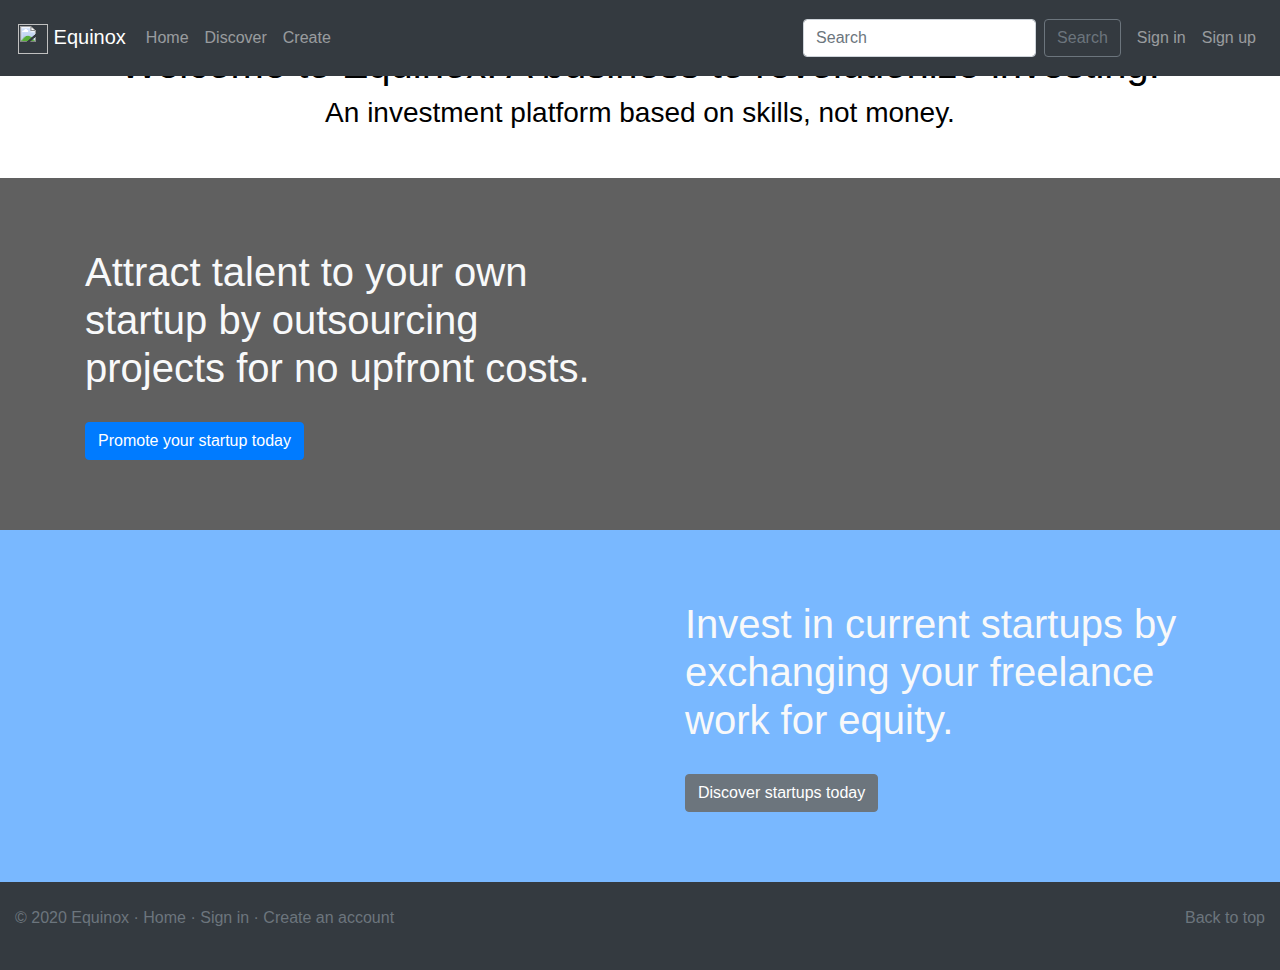
==== outhome.html @ 6370d71e "Changing it back" ====
<!doctype html>
<html lang="en">
<head>
  <!-- Required meta tags -->
  <meta charset="utf-8">
  <meta name="viewport" content="width=device-width, initial-scale=1, shrink-to-fit=no">

  <!-- Bootstrap CSS -->
  <link rel="stylesheet" href="https://stackpath.bootstrapcdn.com/bootstrap/4.3.1/css/bootstrap.min.css" integrity="sha384-ggOyR0iXCbMQv3Xipma34MD+dH/1fQ784/j6cY/iJTQUOhcWr7x9JvoRxT2MZw1T" crossorigin="anonymous">
  <link rel="stylesheet" href="styles.css">
  <title>Equinox</title>
</head>
<body>
  <header>
    <!------------------------------------------- Start of menu ------------------------------------------------>
    <nav class="navbar navbar-expand-md navbar-dark bg-dark fixed-top">
      <a style="margin: 2px" class="navbar-brand" href="outhome.html">
        <img src="Images/Logo.png" width="30" height="30" alt="">
        Equinox
      </a>
      <button class="navbar-toggler" data-toggle="collapse" data-target="#navbarCollapse">
        <span class="navbar-toggler-icon"></span></button>
        <div class="collapse navbar-collapse" id="navbarCollapse">
          <ul style="margin: 10px"class="navbar-nav mr-auto">
            <li class="nav-item"><a href="outhome.html" class="nav-link">Home</a></li>
            <li class="nav-item"><a href="signup.html" class="nav-link">Discover</a></li>
            <li class="nav-item"><a href="signup.html" class="nav-link">Create</a></li>
            <!-- <li class="nav-item"><a href="Profile.html" class="nav-link">Profile</a></li> -->
            <!-- <li class="nav-item"><a href="Employers.html" class="nav-link">Employers</a></li> -->
          </ul>
          <form class="form-inline my-2 my-lg-0">
            <input class="form-control mr-sm-2" type="search" placeholder="Search" aria-label="Search">
            <button class="btn btn-outline-secondary my-2 my-sm-0 mr-sm-2" type="submit">Search</button>
            <ul class="navbar-nav mr-auto">
              <li class="nav-item"><a href="Login.html" class="nav-link">Sign in</a></li>
              <li class="nav-item"><a href="signup.html" class="nav-link">Sign up</a></li>
            </ul>

          </form>
        </div>
      </nav>
      <!------------------------------------------- End of menu ------------------------------------------------>
    </header>
    <body>
      <div class="container-fluid">
        <!-- <div style="padding: 0" class="mw-100 container text-center"> -->
        <div style="padding: 40px" class="text-center">
          <h1 style="color: black">Welcome to Equinox: A business to revolutionize investing.</h1>
          <h3 style="color: black">An investment platform based on skills, not money.</h3>
          </div>
<!------------------------------------------- Advertising ------------------------------------------------>
  <div style="background-color: #606060; padding: 40px" class="row">
    <div class="col-md-6">
      <h1 style="margin:30px 30px 0px 30px" class="font-weight-normal text-light">Attract talent to your own startup by outsourcing projects for no upfront costs.</h1>
      <a style="margin:30px" class="btn btn-primary" href="signup.html" role="button">Promote your startup today</a>
    </div>
    <div class="col-md-6">
      <img src="Images/Talent.png" alt="">
    </div>
  </div>

  <div style="background-color: #79B8FF; padding: 40px" class="row">
    <div class="col-md-6">
      <img max-height:50px src="Images/freelance.png" alt="">
    </div>
    <div class="col-md-6">
      <h1 style="margin:30px 30px 0px 30px" class="font-weight-normal text-light">Invest in current startups by exchanging your freelance work for equity.</h1>
      <a style="margin:30px" class="btn btn-secondary" href="signup.html" role="button">Discover startups today</a>
    </div>
  </div>
</div>
<script src="https://code.jquery.com/jquery-3.3.1.slim.min.js" integrity="sha384-q8i/X+965DzO0rT7abK41JStQIAqVgRVzpbzo5smXKp4YfRvH+8abtTE1Pi6jizo" crossorigin="anonymous"></script>
<script src="https://cdnjs.cloudflare.com/ajax/libs/popper.js/1.14.7/umd/popper.min.js" integrity="sha384-UO2eT0CpHqdSJQ6hJty5KVphtPhzWj9WO1clHTMGa3JDZwrnQq4sF86dIHNDz0W1" crossorigin="anonymous"></script>
<script src="https://stackpath.bootstrapcdn.com/bootstrap/4.3.1/js/bootstrap.min.js" integrity="sha384-JjSmVgyd0p3pXB1rRibZUAYoIIy6OrQ6VrjIEaFf/nJGzIxFDsf4x0xIM+B07jRM" crossorigin="anonymous"></script>

<footer class="container-fluid navbar-fixed-bottom bg-dark py-4">
  <p class="float-right"><a class="text-secondary" href="#">Back to top</a></p>
  <p class="text-secondary">&copy; 2020 Equinox &middot;
    <a class="text-secondary" href="outhome.html">Home</a> &middot;
    <a class="text-secondary" href="Login.html">Sign in</a> &middot;
    <a class="text-secondary" href="signup.html">Create an account</a>
  </p>
</footer>
</body>
</html>
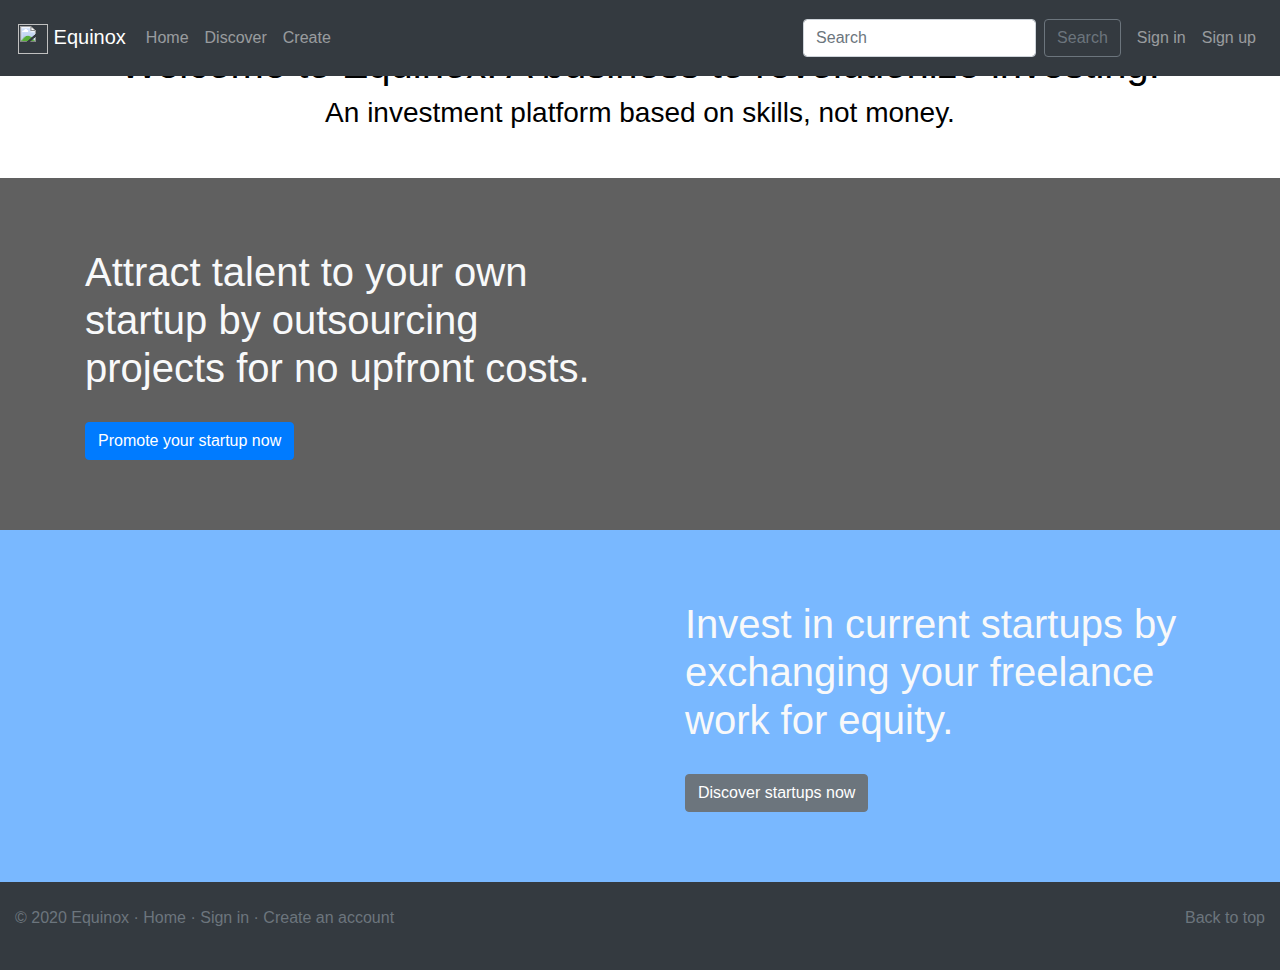
==== commit bb4603bf: "change today -> now" ====
--- a/outhome.html
+++ b/outhome.html
@@ -5,7 +5,7 @@
   <meta charset="utf-8">
   <meta name="viewport" content="width=device-width, initial-scale=1, shrink-to-fit=no">
 
-  <!-- Bootstrap CSS -->
+  
   <link rel="stylesheet" href="https://stackpath.bootstrapcdn.com/bootstrap/4.3.1/css/bootstrap.min.css" integrity="sha384-ggOyR0iXCbMQv3Xipma34MD+dH/1fQ784/j6cY/iJTQUOhcWr7x9JvoRxT2MZw1T" crossorigin="anonymous">
   <link rel="stylesheet" href="styles.css">
   <title>Equinox</title>
@@ -52,7 +52,7 @@
   <div style="background-color: #606060; padding: 40px" class="row">
     <div class="col-md-6">
       <h1 style="margin:30px 30px 0px 30px" class="font-weight-normal text-light">Attract talent to your own startup by outsourcing projects for no upfront costs.</h1>
-      <a style="margin:30px" class="btn btn-primary" href="signup.html" role="button">Promote your startup today</a>
+      <a style="margin:30px" class="btn btn-primary" href="signup.html" role="button">Promote your startup now</a>
     </div>
     <div class="col-md-6">
       <img src="Images/Talent.png" alt="">
@@ -65,7 +65,7 @@
     </div>
     <div class="col-md-6">
       <h1 style="margin:30px 30px 0px 30px" class="font-weight-normal text-light">Invest in current startups by exchanging your freelance work for equity.</h1>
-      <a style="margin:30px" class="btn btn-secondary" href="signup.html" role="button">Discover startups today</a>
+      <a style="margin:30px" class="btn btn-secondary" href="signup.html" role="button">Discover startups now</a>
     </div>
   </div>
 </div>
